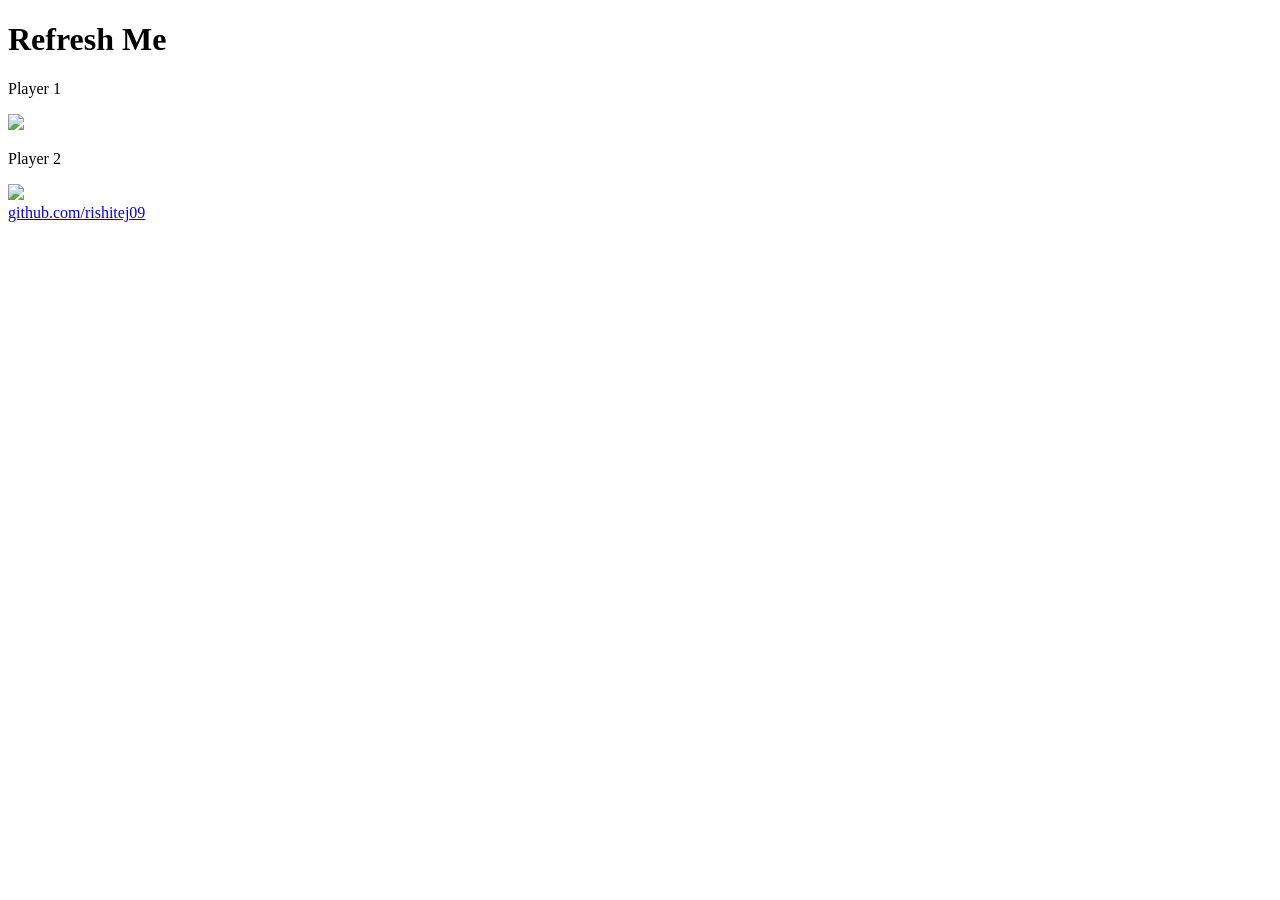
==== index.html @ 28ee86c2 "Main" ====
<!DOCTYPE html>
<html lang="en" dir="ltr">

<head>
    <meta charset="utf-8">
    <title>Dicee</title>
    <link rel="stylesheet" href="./style.css">
    <link href="https://fonts.googleapis.com/css?family=Indie+Flower|Lobster" rel="stylesheet">

</head>

<body>

    <div class="container">
        <h1>Refresh Me</h1>

        <div class="dice">
            <p>Player 1</p>
            <img class="img1" src="images/dice6.png">
        </div>

        <div class="dice">
            <p>Player 2</p>
            <img class="img2" src="images/dice6.png">
        </div>

    </div>

    <script src="index.js" charset="utf-8"></script>

</body>

<footer>
    <a href="https://github.com/rishitej09">github.com/rishitej09</a>
</footer>

</html>
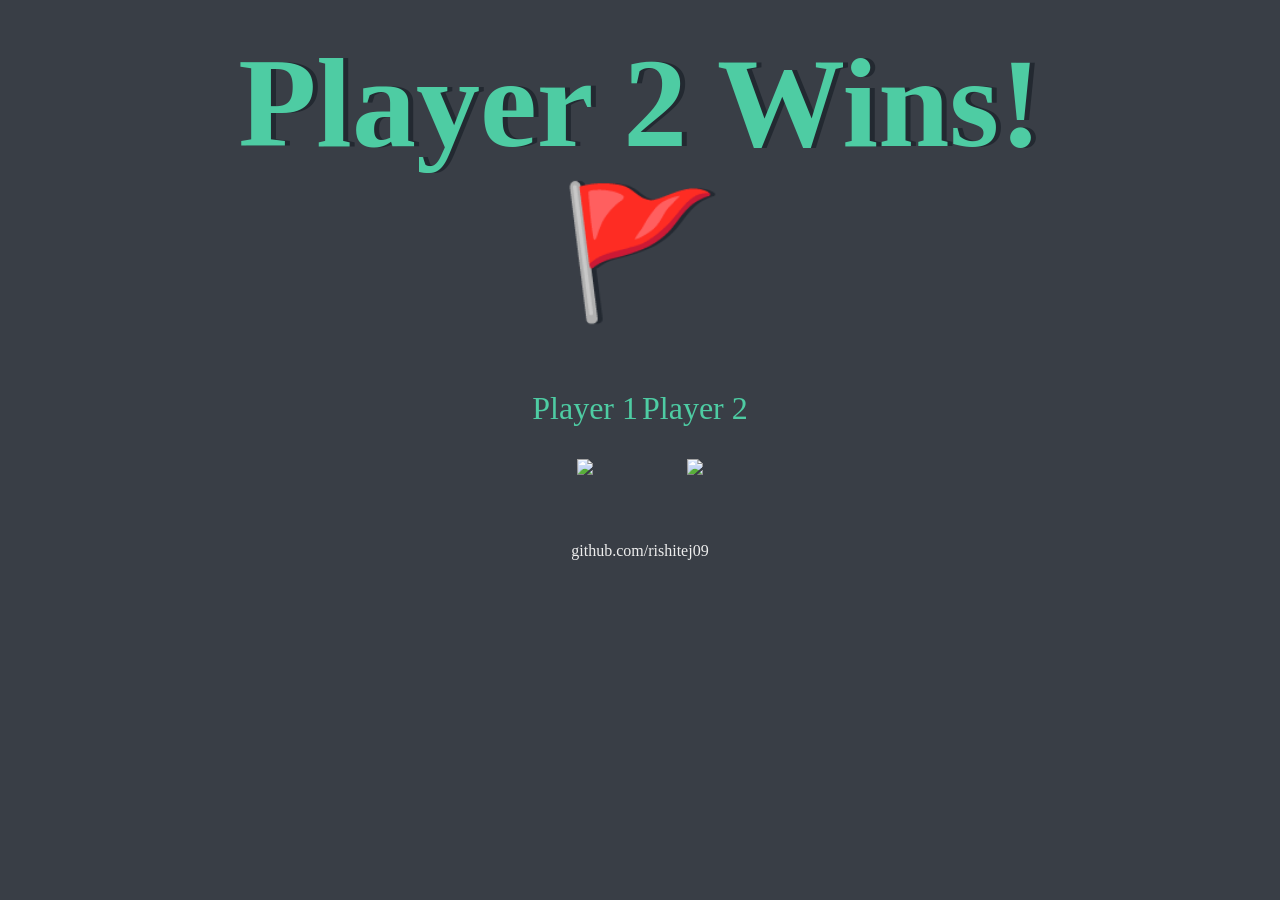
==== commit c31ccf3f: "Modified" ====
--- a/index.html
+++ b/index.html
@@ -4,7 +4,7 @@
 <head>
     <meta charset="utf-8">
     <title>Dicee</title>
-    <link rel="stylesheet" href="./style.css">
+    <link rel="stylesheet" href="./source/style.css">
     <link href="https://fonts.googleapis.com/css?family=Indie+Flower|Lobster" rel="stylesheet">
 
 </head>
@@ -26,7 +26,7 @@
 
     </div>
 
-    <script src="index.js" charset="utf-8"></script>
+    <script src="./components/index.js" charset="utf-8"></script>
 
 </body>
 
--- a/source/style.css
+++ b/source/style.css
@@ -0,0 +1,45 @@
+.container {
+    width: 70%;
+    margin: auto;
+    text-align: center;
+}
+
+.dice {
+    text-align: center;
+    display: inline-block;
+
+}
+
+body {
+    background-color: #393E46;
+}
+
+h1 {
+    margin: 30px;
+    font-family: 'Lobster', cursive;
+    text-shadow: 5px 0 #232931;
+    font-size: 8rem;
+    color: #4ECCA3;
+}
+
+p {
+    font-size: 2rem;
+    color: #4ECCA3;
+    font-family: 'Indie Flower', cursive;
+}
+
+img {
+    width: 80%;
+}
+
+footer {
+    margin-top: 5%;
+    color: #EEEEEE;
+    text-align: center;
+    font-family: 'Indie Flower', cursive;
+
+}
+a{
+    text-decoration: none;
+    color: #EEEEEE;
+}
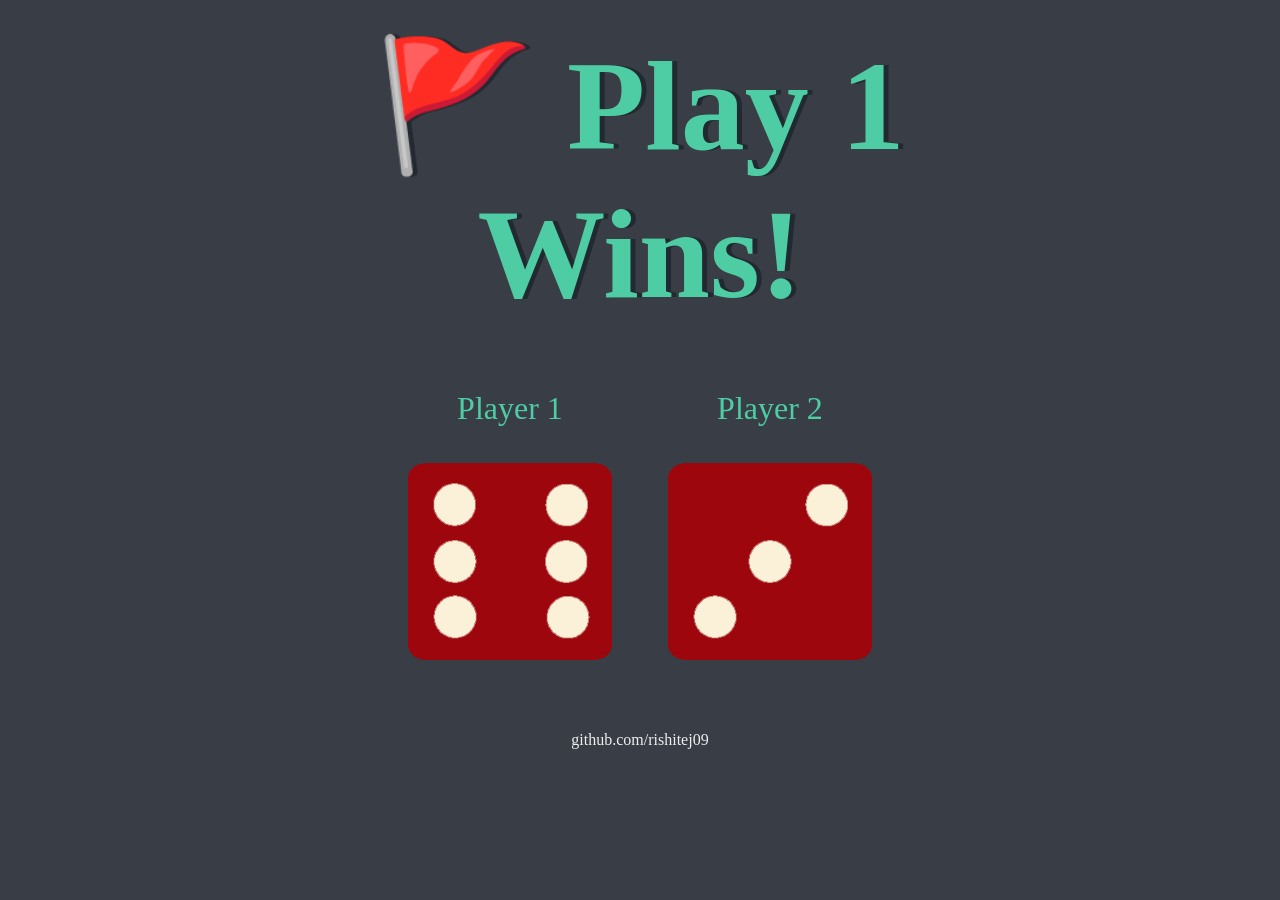
==== commit 1edc92a6: "Main" ====
--- a/index.html
+++ b/index.html
@@ -16,12 +16,12 @@
 
         <div class="dice">
             <p>Player 1</p>
-            <img class="img1" src="images/dice6.png">
+            <img class="img1" src="./images/dice1.png">
         </div>
 
         <div class="dice">
             <p>Player 2</p>
-            <img class="img2" src="images/dice6.png">
+            <img class="img2" src="./images/dice1.png">
         </div>
 
     </div>
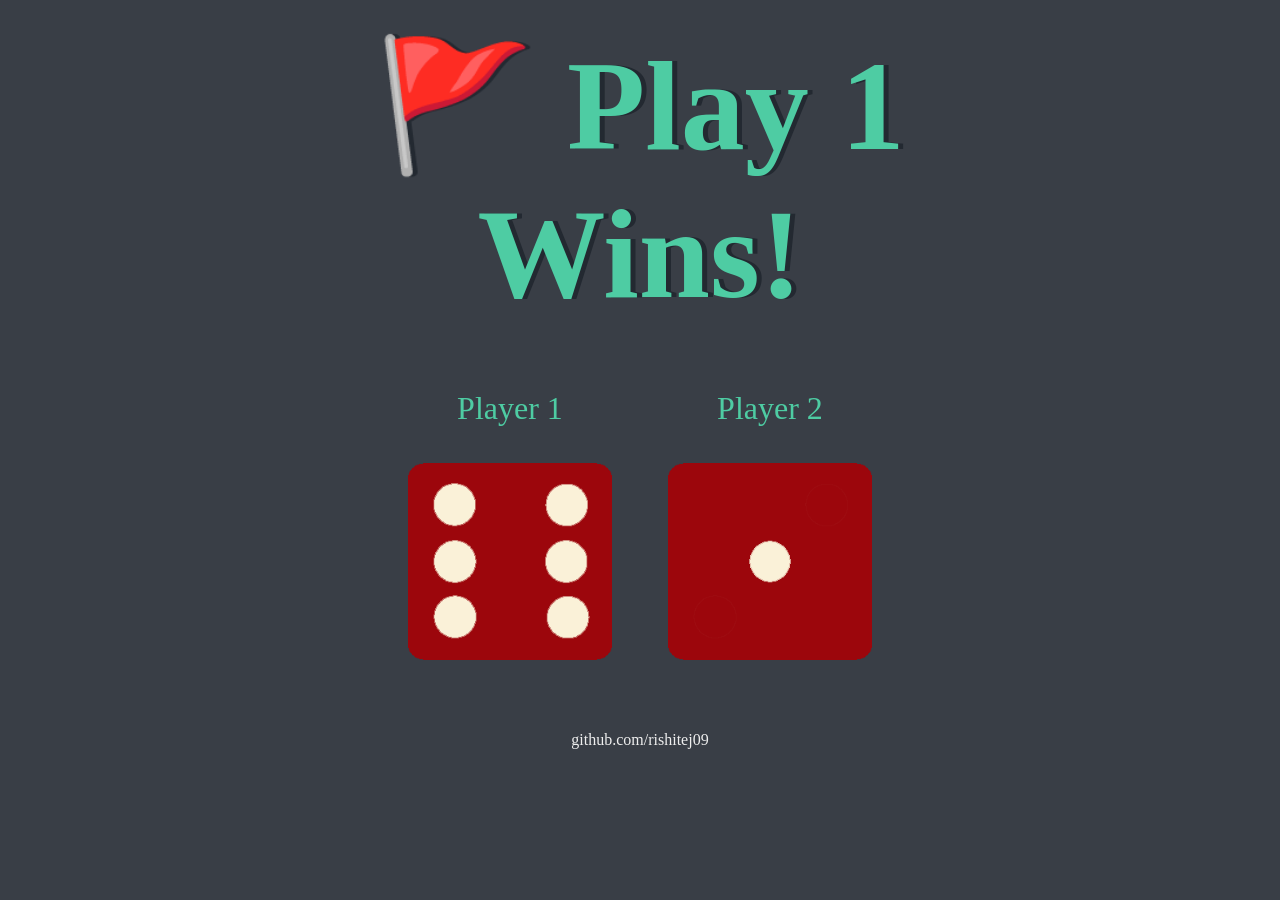
==== commit c8ddb997: "Update" ====
--- a/index.html
+++ b/index.html
@@ -6,6 +6,8 @@
     <title>Dicee</title>
     <link rel="stylesheet" href="./source/style.css">
     <link href="https://fonts.googleapis.com/css?family=Indie+Flower|Lobster" rel="stylesheet">
+    <link rel="shortcut icon" href="https://cdn4.iconfinder.com/data/icons/green-shopper/1042/dice.png" type="image/x-icon">
+
 
 </head>
 
@@ -34,4 +36,4 @@
     <a href="https://github.com/rishitej09">github.com/rishitej09</a>
 </footer>
 
-</html>+</html>
